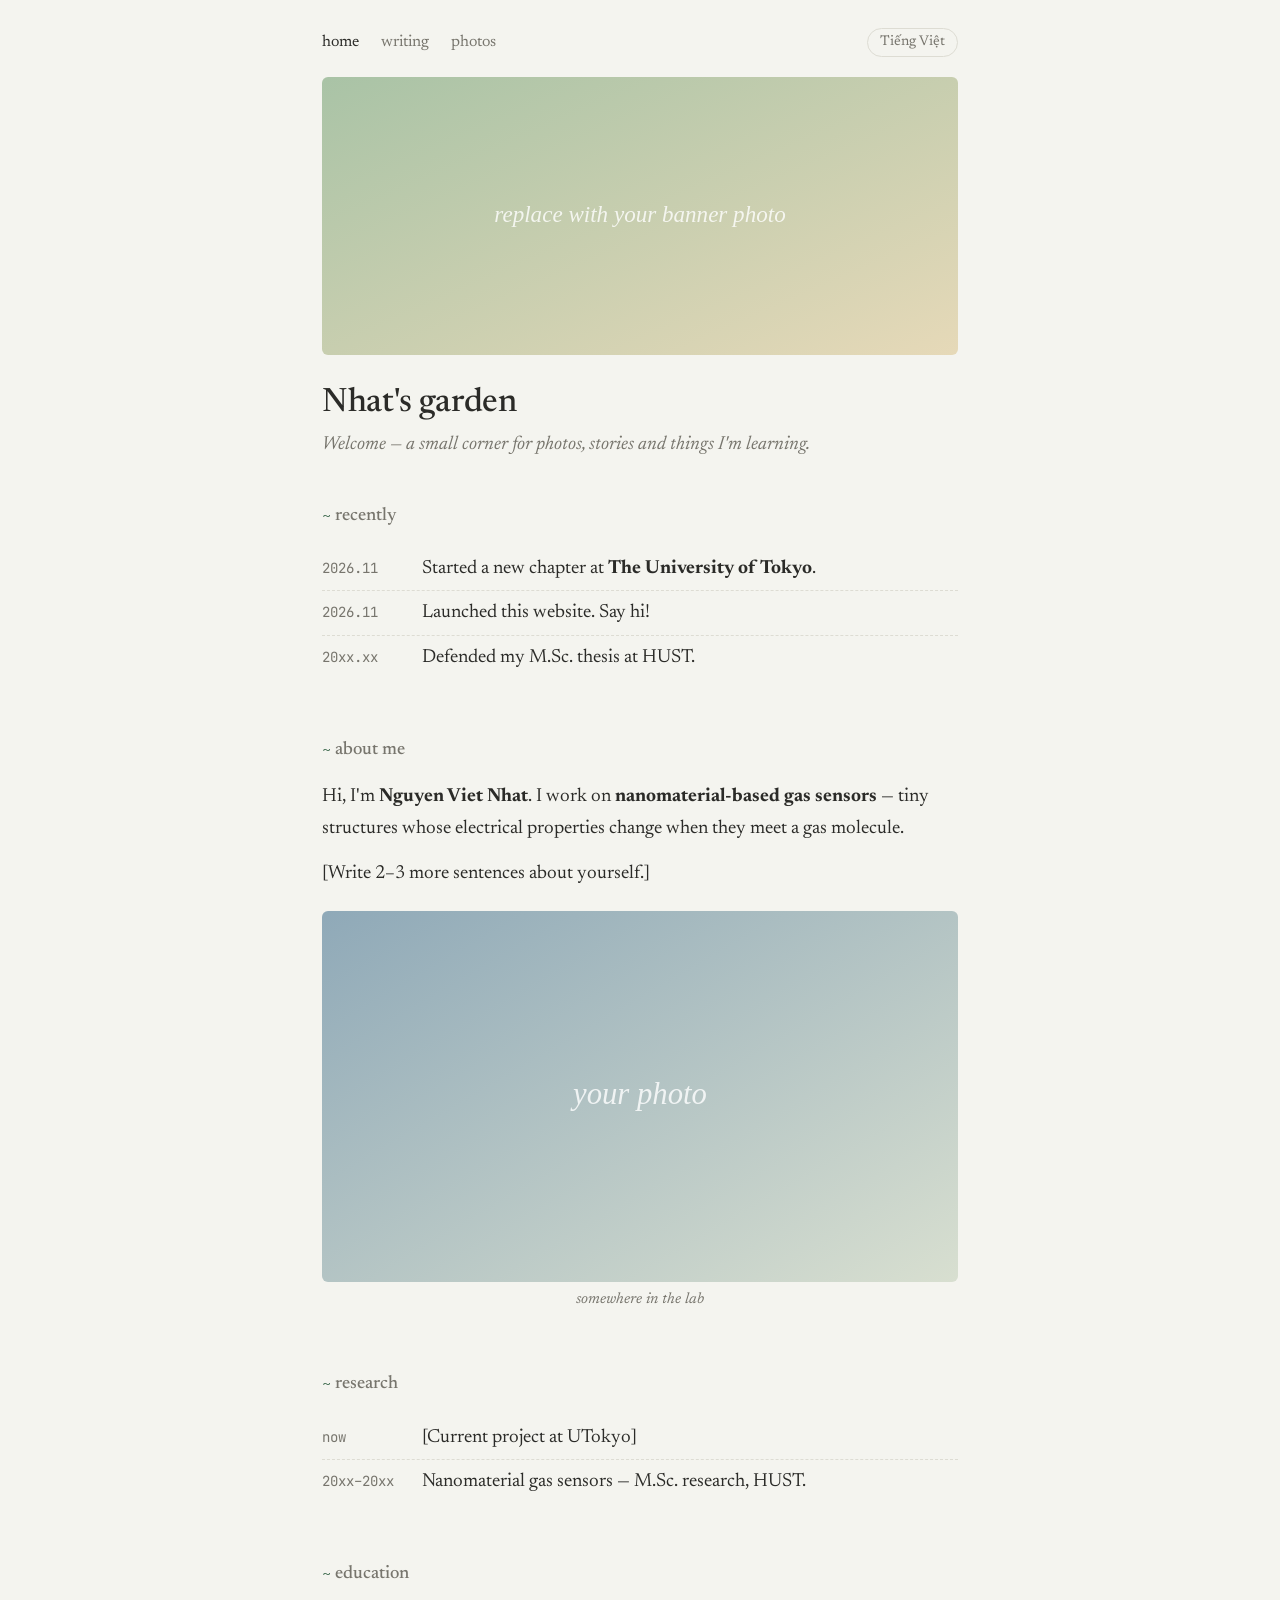
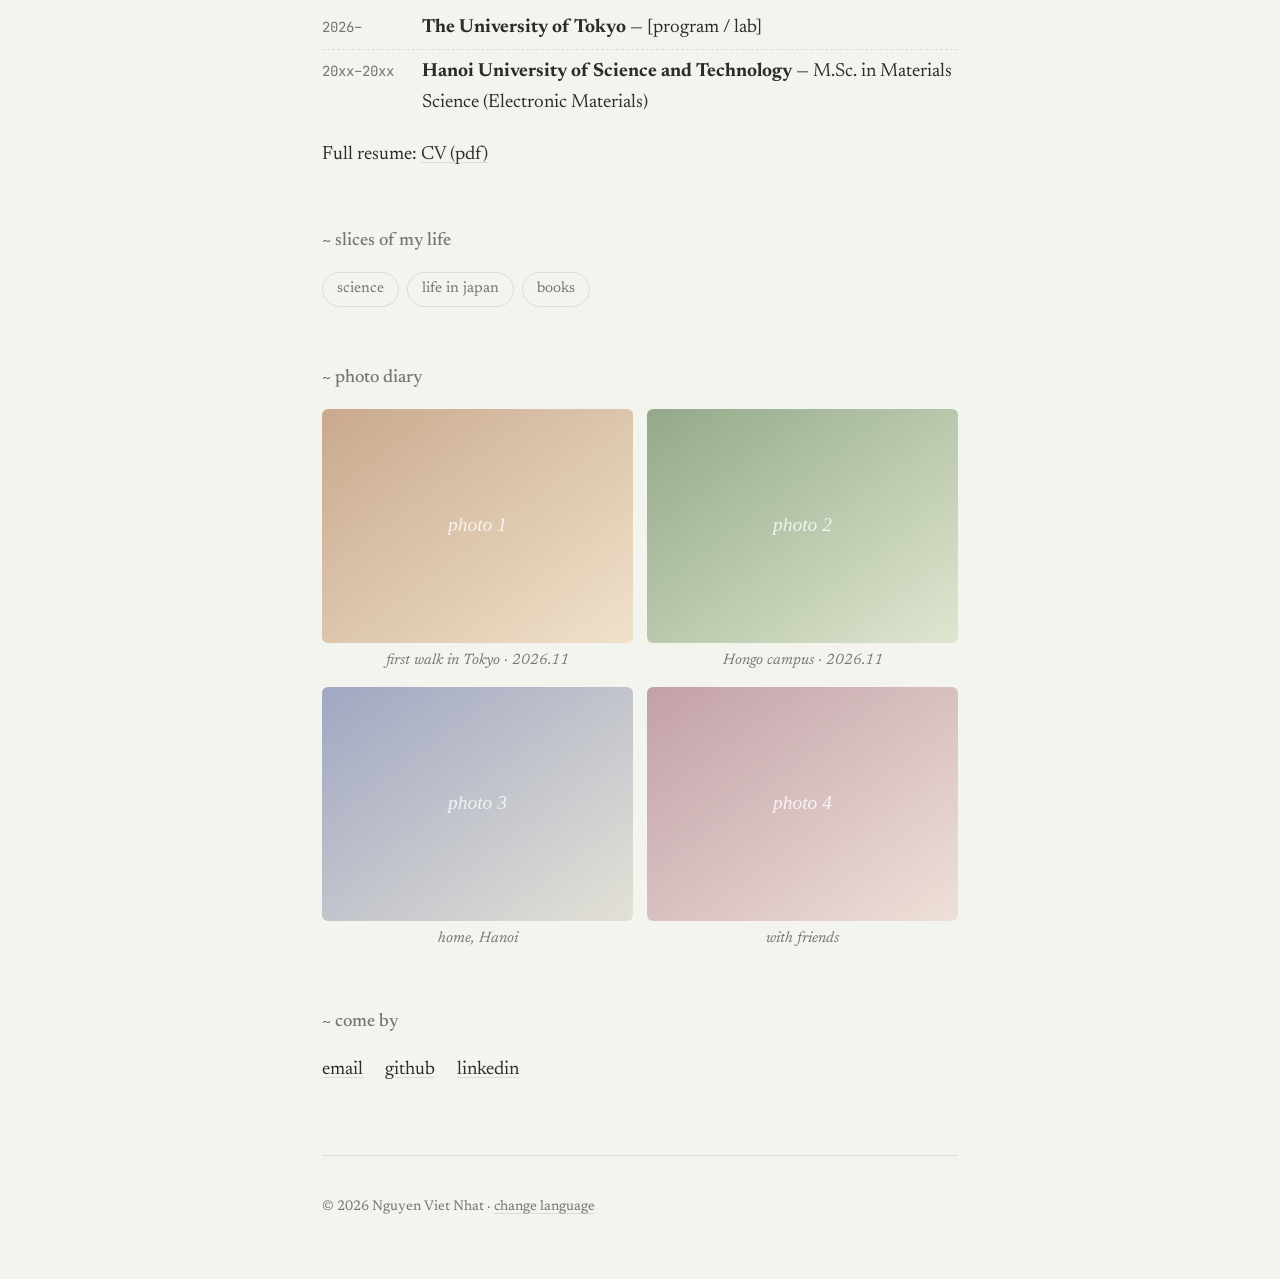
==== home.html @ e89a6ed2 "Bilingual personal website: language picker, content files, Pages CMS config, deploy workflow Co-Aut" ====
<!DOCTYPE html>
<html lang="en">
<head>
  <meta charset="UTF-8">
  <meta name="viewport" content="width=device-width, initial-scale=1">
  <title>Nhat's garden</title>
  <meta name="theme-color" content="#f4f4ef">
  <link rel="preconnect" href="https://fonts.googleapis.com">
  <link rel="preconnect" href="https://fonts.gstatic.com" crossorigin>
  <link rel="stylesheet" href="assets/vendor/katex/katex.min.css">
  <link rel="stylesheet" href="assets/css/style.css">
</head>
<!-- Trang này được tạo tự động từ thư mục content/. Không cần sửa file này. -->
<body data-page="home">
<div class="wrap">
  <nav class="top" id="nav"></nav>
  <main id="main"></main>
  <footer id="footer"></footer>
</div>
<div class="lightbox"><img alt=""></div>
<script src="assets/vendor/marked.min.js"></script>
<script src="assets/vendor/katex/katex.min.js"></script>
<script src="assets/js/app.js"></script>
</body>
</html>
---- assets/css/style.css ----
/* ===== Nhat's garden — minimal personal site ===== */
:root {
  --bg: #f4f4ef;
  --text: #2b2b28;
  --muted: #77756d;
  --line: #dddcd3;
  --accent: #3f6b4f;
  --maxw: 680px;
  --serif: "Newsreader", "Iowan Old Style", Georgia, serif;
  --size: 19px;
  --mono: "JetBrains Mono", ui-monospace, Menlo, monospace;
}

* { box-sizing: border-box; }
html { scroll-behavior: smooth; }
body {
  margin: 0;
  background: var(--bg);
  color: var(--text);
  font-family: var(--serif);
  font-size: var(--size);
  line-height: 1.65;
  -webkit-font-smoothing: antialiased;
}

a { color: var(--text); text-decoration: underline; text-decoration-color: var(--line); text-underline-offset: 3px; transition: text-decoration-color .2s, color .2s; }
a:hover { color: var(--accent); text-decoration-color: var(--accent); }

.wrap { max-width: var(--maxw); margin: 0 auto; padding: 0 22px; }

/* --- nav --- */
nav.top { display: flex; align-items: center; gap: 22px; min-height: 28px; padding: 28px 0 20px; font-size: 16px; }
nav.top a { text-decoration: none; color: var(--muted); }
nav.top a.active, nav.top a:hover { color: var(--text); }

/* --- hero --- */
.banner { width: 100%; aspect-ratio: 16 / 7; object-fit: cover; border-radius: 6px; display: block; }
h1 { line-height: 1.25; font-weight: 500; font-size: 2.1rem; margin: 28px 0 4px; letter-spacing: -0.01em; }
.lead { color: var(--muted); margin: 0 0 8px; font-style: italic; }

/* --- sections --- */
section { margin: 56px 0; }
h2 { font-weight: 500; font-size: 1.15rem; margin: 0 0 16px; color: var(--muted); text-transform: lowercase; }
h2::before { content: "~ "; color: var(--accent); }
p { margin: 0 0 14px; }

/* numbered / dated lists */
ol.dated { list-style: none; padding: 0; margin: 0; }
ol.dated li { display: grid; grid-template-columns: 88px 1fr; gap: 12px; padding: 6px 0; border-bottom: 1px dashed var(--line); }
ol.dated li:last-child { border-bottom: none; }
ol.dated .date { font-family: var(--mono); font-size: 14px; color: var(--muted); padding-top: 4px; }

/* figures */
figure { margin: 22px 0; }
figure img { width: 100%; border-radius: 6px; display: block; }
figcaption { font-style: italic; color: var(--muted); font-size: 15px; margin-top: 6px; text-align: center; }

/* slices (toggles) */
.chips { display: flex; flex-wrap: wrap; gap: 8px; margin-bottom: 16px; }
.chip { font: inherit; font-size: 15px; background: transparent; border: 1px solid var(--line); border-radius: 999px; padding: 4px 14px; cursor: pointer; color: var(--muted); }
.chip:hover { border-color: var(--accent); color: var(--accent); }
.chip.on { background: var(--text); border-color: var(--text); color: var(--bg); }
.slice { display: none; animation: fade .3s ease; }
.slice.on { display: block; }
@keyframes fade { from { opacity: 0; transform: translateY(4px); } to { opacity: 1; transform: none; } }

/* photo diary */
.gallery { display: grid; grid-template-columns: repeat(2, 1fr); gap: 14px; }
.gallery figure { margin: 0; }
.gallery img { aspect-ratio: 4 / 3; object-fit: cover; cursor: zoom-in; }
@media (max-width: 520px) { .gallery { grid-template-columns: 1fr; } }

/* lightbox */
.lightbox { position: fixed; inset: 0; background: rgba(20,20,18,.88); display: none; align-items: center; justify-content: center; padding: 24px; z-index: 50; cursor: zoom-out; }
.lightbox.on { display: flex; }
.lightbox img { max-width: 100%; max-height: 88vh; border-radius: 4px; }

/* contact */
ul.plain { list-style: none; padding: 0; margin: 0; display: flex; flex-wrap: wrap; gap: 8px 22px; }

footer { color: var(--muted); font-size: 14px; padding: 40px 0 60px; border-top: 1px solid var(--line); margin-top: 70px; }

/* ===== article (notes) ===== */
article h1 { margin-top: 10px; }
.meta { font-family: var(--mono); font-size: 14px; color: var(--muted); margin-bottom: 30px; }
article h2 { color: var(--text); text-transform: none; font-size: 1.35rem; margin-top: 40px; }
article h2::before { content: ""; }
article blockquote { margin: 20px 0; padding-left: 16px; border-left: 3px solid var(--accent); color: var(--muted); font-style: italic; }
code { font-family: var(--mono); font-size: .85em; background: #e9e8e0; padding: 1px 5px; border-radius: 3px; }
pre { background: #2b2b28; color: #f4f4ef; padding: 16px; border-radius: 6px; overflow-x: auto; font-size: 14px; line-height: 1.5; }
pre code { background: none; padding: 0; color: inherit; }
.katex-display { overflow-x: auto; overflow-y: hidden; }

/* ===== bilingual additions ===== */
nav.top .spacer { flex: 1; }
nav.top a.lang { font-size: 14px; border: 1px solid var(--line); border-radius: 999px; padding: 2px 12px; }
nav.top a.lang:hover { border-color: var(--accent); color: var(--accent); }
main { min-height: 60vh; opacity: 0; transition: opacity .25s; }
body.ready main { opacity: 1; }
footer a { color: var(--muted); }
.after { margin-top: 14px; }
.summary, .muted { color: var(--muted); font-size: .85em; }
.back { margin-top: 50px; }
main section:first-of-type { margin-top: 40px; }
article img { max-width: 100%; border-radius: 6px; }
article .banner { margin-bottom: 26px; }

/* language picker */
.splash-body { min-height: 100vh; display: flex; align-items: center; justify-content: center; }
.splash-body main { opacity: 1; }
.splash { text-align: center; padding: 40px 22px; max-width: 560px; width: 100%; }
.splash-img { width: 100%; aspect-ratio: 16 / 7; object-fit: cover; border-radius: 6px; margin-bottom: 8px; }
.splash h1 { margin-top: 22px; }
.splash-buttons { display: grid; grid-template-columns: 1fr 1fr; gap: 14px; margin-top: 28px; }
.lang-btn { display: flex; flex-direction: column; gap: 2px; padding: 18px 10px; border: 1px solid var(--line); border-radius: 10px; text-decoration: none; transition: all .2s; }
.lang-btn b { font-weight: 500; font-size: 1.2rem; }
.lang-btn span { color: var(--muted); font-style: italic; font-size: 15px; }
.lang-btn:hover { border-color: var(--accent); background: #fff6; transform: translateY(-2px); }
@media (max-width: 420px) { .splash-buttons { grid-template-columns: 1fr; } }
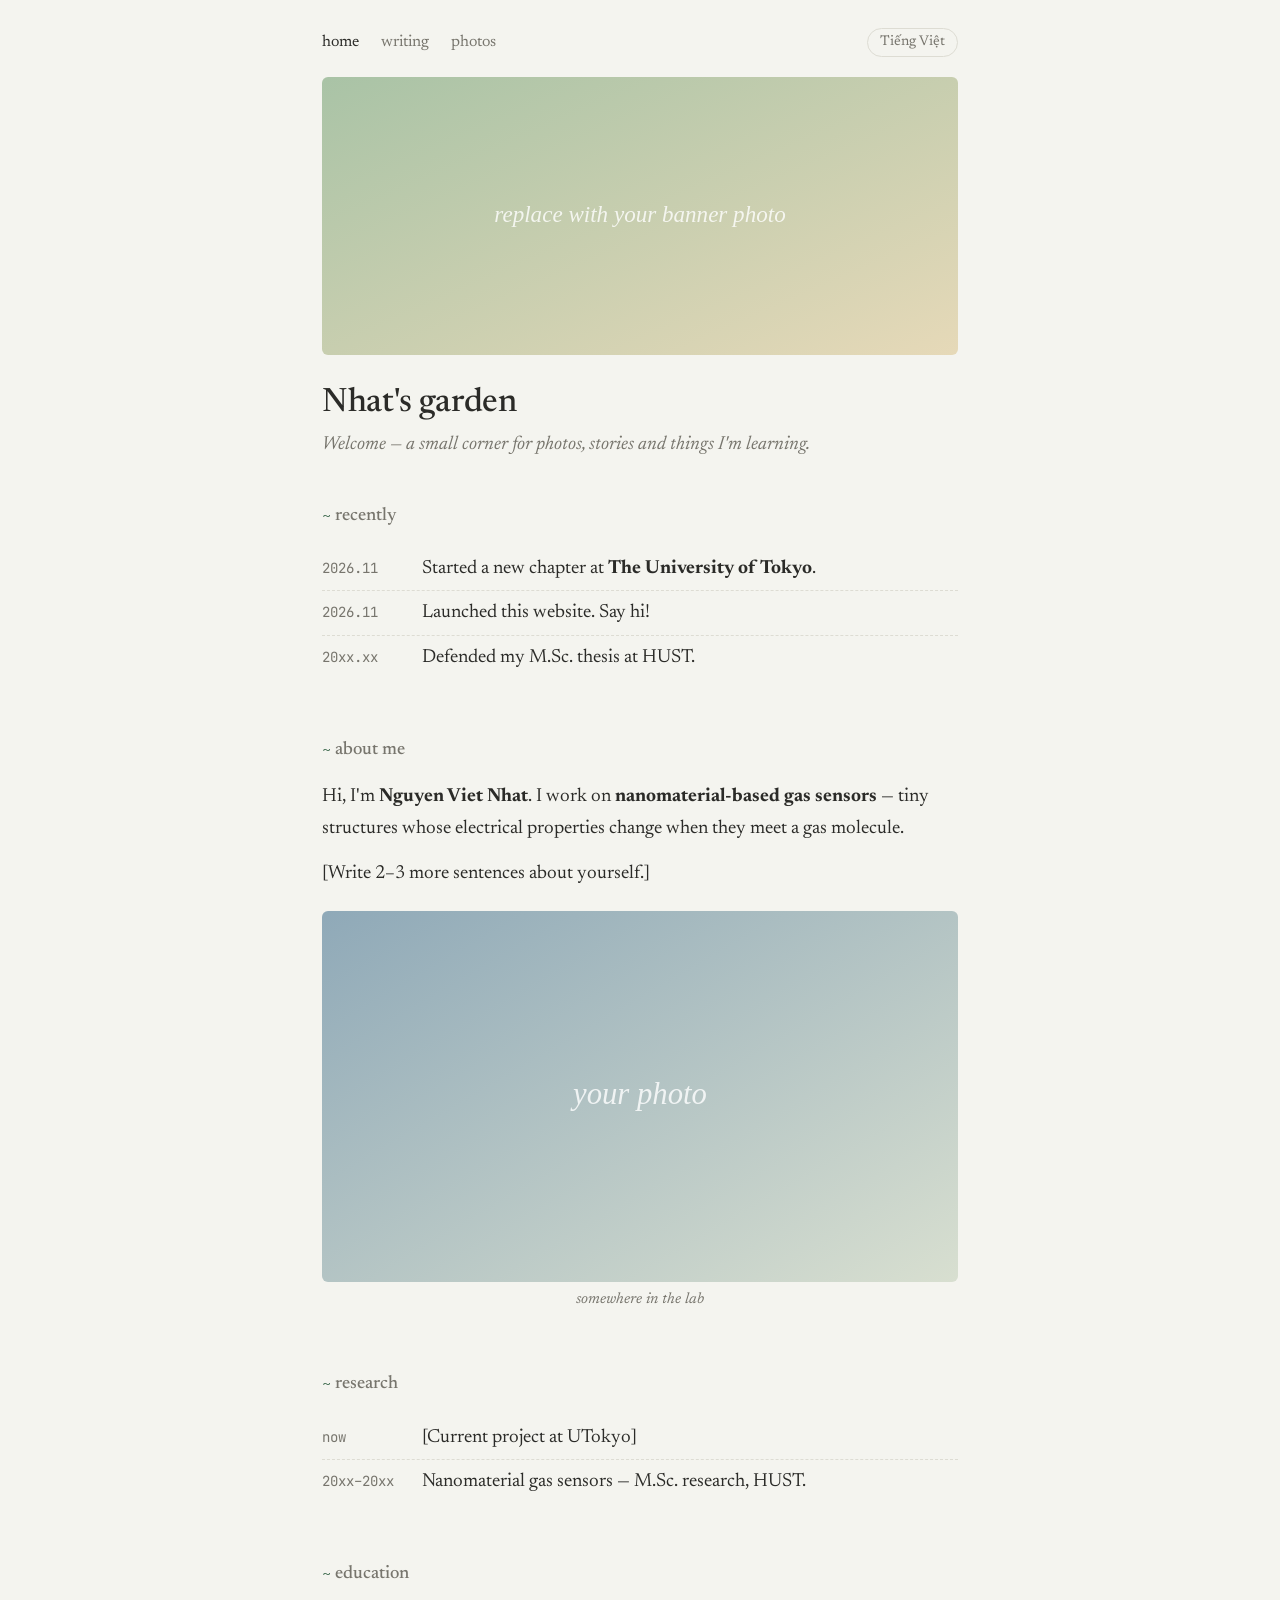
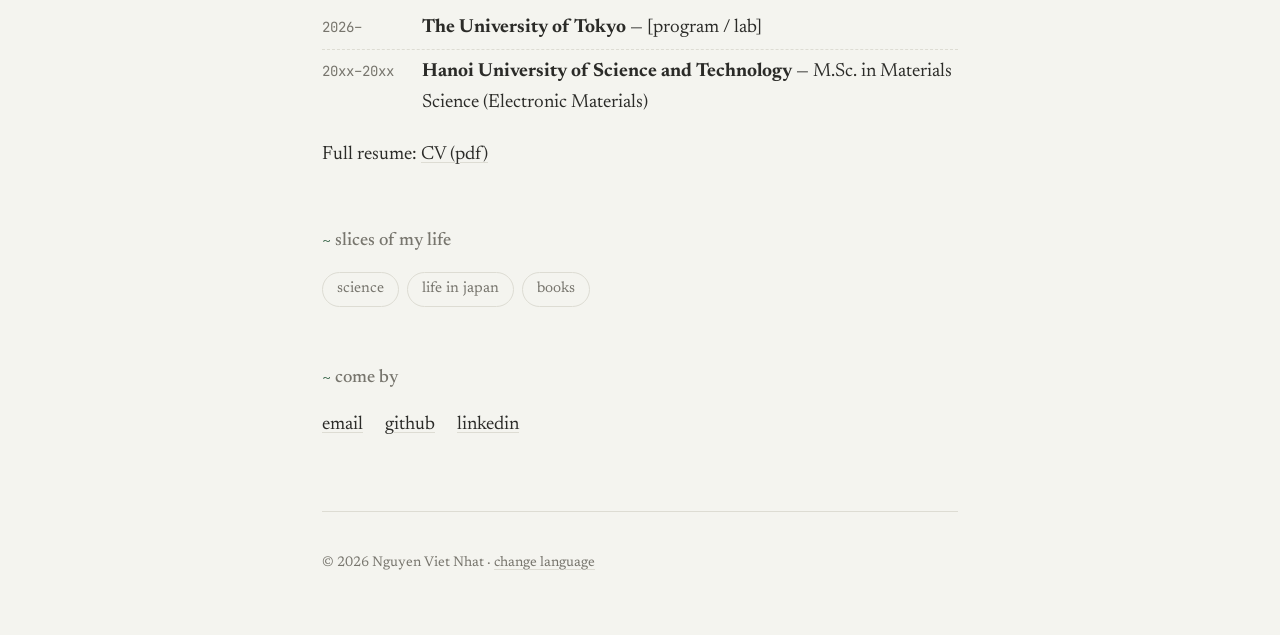
==== commit d1755433: "Photos: separate page with albums (Tokyo, Osaka, Hanoi) grouped by date; lightbox navigation Co-Auth" ====
--- a/home.html
+++ b/home.html
@@ -17,7 +17,7 @@
   <main id="main"></main>
   <footer id="footer"></footer>
 </div>
-<div class="lightbox"><img alt=""></div>
+<div class="lightbox"><button class="lb-prev" aria-label="previous">‹</button><img alt=""><button class="lb-next" aria-label="next">›</button><p class="lb-cap"></p></div>
 <script src="assets/vendor/marked.min.js"></script>
 <script src="assets/vendor/katex/katex.min.js"></script>
 <script src="assets/js/app.js"></script>
--- a/assets/css/style.css
+++ b/assets/css/style.css
@@ -117,3 +117,27 @@
 .lang-btn span { color: var(--muted); font-style: italic; font-size: 15px; }
 .lang-btn:hover { border-color: var(--accent); background: #fff6; transform: translateY(-2px); }
 @media (max-width: 420px) { .splash-buttons { grid-template-columns: 1fr; } }
+
+/* ===== photo albums ===== */
+.albums { display: grid; grid-template-columns: repeat(auto-fill, minmax(200px, 1fr)); gap: 20px; margin-top: 30px; }
+.album { text-decoration: none; display: flex; flex-direction: column; gap: 2px; }
+.album img { width: 100%; aspect-ratio: 1 / 1; object-fit: cover; border-radius: 6px; margin-bottom: 8px; transition: transform .25s, box-shadow .25s; }
+.album:hover img { transform: translateY(-3px); box-shadow: 0 8px 20px #0001; }
+.album b { font-weight: 500; }
+.album span { color: var(--muted); font-size: 14px; font-family: var(--mono); }
+.crumb { font-size: 15px; margin: 10px 0 0; }
+.crumb a { color: var(--muted); text-decoration: none; }
+.moment { margin: 44px 0; }
+.moment h2 { color: var(--text); text-transform: none; }
+.moment h2::before { content: ""; }
+.moment h2 .date { font-family: var(--mono); font-size: 14px; color: var(--accent); margin-right: 8px; }
+.gallery img { width: 100%; border-radius: 6px; display: block; }
+.gallery { grid-template-columns: repeat(3, 1fr); gap: 10px; }
+@media (max-width: 620px) { .gallery { grid-template-columns: repeat(2, 1fr); } }
+.lightbox { flex-direction: column; }
+.lightbox button { position: absolute; top: 50%; transform: translateY(-50%); background: none; border: none; color: #fff; font-size: 52px; line-height: 1; padding: 10px 18px; cursor: pointer; opacity: .7; }
+.lightbox button:hover { opacity: 1; }
+.lb-prev { left: 4px; } .lb-next { right: 4px; }
+.lb-cap { color: #eee; font-style: italic; font-size: 15px; margin: 10px 0 0; }
+.lightbox img { max-width: calc(100% - 110px); max-height: 82vh; }
+@media (max-width: 620px) { .lightbox img { max-width: 100%; } .lightbox button { font-size: 40px; padding: 10px 6px; } }
